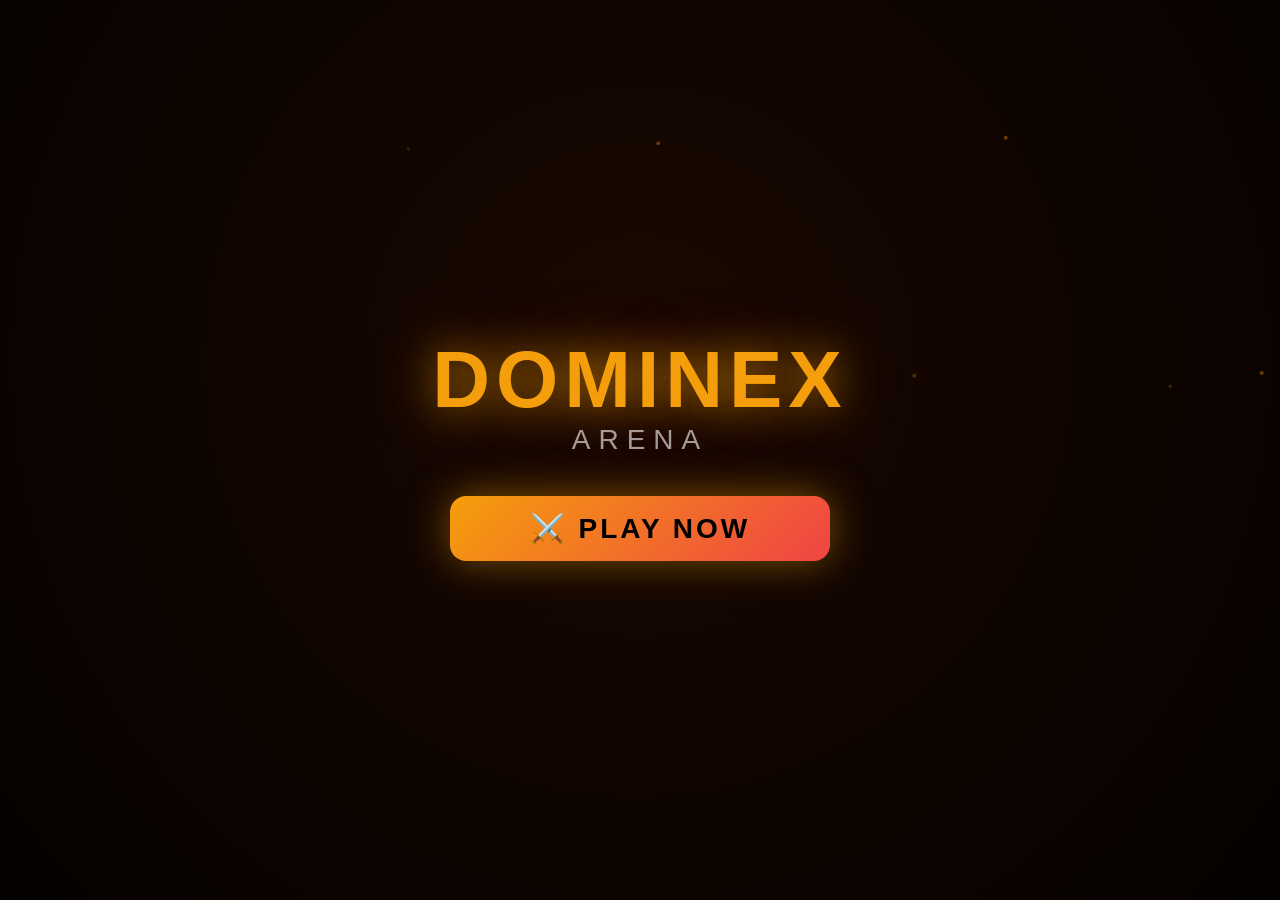
==== public/game/index.html @ 42553305 "feat: MK Tower Ladder visual + stage announcer + boss marker" ====
<!DOCTYPE html>
<html lang="en">
<head>
<meta charset="UTF-8"/>
<meta name="viewport" content="width=device-width,initial-scale=1,maximum-scale=1,user-scalable=no,viewport-fit=cover"/>
<meta name="mobile-web-app-capable" content="yes"/>
<meta name="apple-mobile-web-app-status-bar-style" content="black-translucent"/>
<title>Dominex Arena</title>
<style>
*{margin:0;padding:0;box-sizing:border-box;-webkit-tap-highlight-color:transparent;-webkit-touch-callout:none;user-select:none;}
html,body{width:100%;height:100%;overflow:hidden;background:#000;font-family:'Rajdhani',Impact,sans-serif;}
@import url('https://fonts.googleapis.com/css2?family=Rajdhani:wght@400;600;700;900&display=swap');

/* ── LAYOUT ─────────────────────────────────────── */
#app{position:fixed;inset:0;display:flex;flex-direction:column;background:#000;}
#screens{position:absolute;inset:0;z-index:10;pointer-events:none;}
#fight-ui{position:absolute;inset:0;display:none;flex-direction:column;z-index:5;}

/* ── HUD ─────────────────────────────────────────── */
#hud{
  height:42px;flex-shrink:0;
  display:flex;align-items:center;gap:8px;
  padding:4px 10px;background:rgba(0,0,0,0.92);
  border-bottom:2px solid rgba(245,158,11,0.3);
}
.hud-side{flex:1;display:flex;flex-direction:column;gap:3px;}
.hud-side.right{align-items:flex-end;}
.char-name{font-size:10px;font-weight:900;letter-spacing:1px;line-height:1;}
.hp-wrap{width:100%;height:8px;background:rgba(255,255,255,0.1);border-radius:4px;overflow:hidden;border:1px solid rgba(255,255,255,0.15);}
.hp-bar{height:100%;border-radius:4px;transition:width .1s;background:linear-gradient(90deg,#22c55e,#4ade80);}
.hp-bar.low{background:linear-gradient(90deg,#ef4444,#f97316);}
.en-wrap{width:100%;height:4px;background:rgba(255,255,255,0.07);border-radius:2px;overflow:hidden;}
.en-bar{height:100%;border-radius:2px;background:linear-gradient(90deg,#8b5cf6,#a78bfa);transition:width .15s;}
.en-bar.ready{background:linear-gradient(90deg,#f59e0b,#fbbf24);box-shadow:0 0 6px #f59e0b;}
.hud-center{text-align:center;min-width:60px;}
#timer{font-size:22px;font-weight:900;color:#f59e0b;line-height:1;text-shadow:0 0 12px rgba(245,158,11,0.6);}
#round-info{font-size:9px;color:rgba(255,255,255,0.4);letter-spacing:1px;}

/* ── GAME AREA ──────────────────────────────────── */
#game-area{flex:1;position:relative;overflow:hidden;}
#game-canvas{position:absolute;inset:0;width:100%;height:100%;display:block;}

/* ── CONTROL PANELS — OVERLAID ON CANVAS ─────────── */
.ctrl-panel{
  position:absolute;
  bottom:18px;
  display:flex;
  flex-direction:column;
  align-items:center;
  gap:6px;
  pointer-events:none;
}
.ctrl-panel *{pointer-events:all;}
.ctrl-panel.left{left:10px;}
.ctrl-panel.right{right:10px;}



/* ── D-PAD ──────────────────────────────────────── */
.dpad{position:relative;width:116px;height:90px;}
.dp{
  position:absolute;
  width:42px;height:36px;
  border-radius:10px;
  background:rgba(20,20,35,0.75);
  border:2px solid rgba(255,255,255,0.18);
  color:rgba(255,255,255,0.9);
  font-size:17px;font-weight:900;
  display:flex;align-items:center;justify-content:center;
  cursor:pointer;touch-action:manipulation;
  box-shadow:0 4px 12px rgba(0,0,0,0.6),inset 0 1px 0 rgba(255,255,255,0.15);
  backdrop-filter:blur(6px);
  transition:all .05s;
  -webkit-backdrop-filter:blur(6px);
}
.dp:active,.dp.pressed{
  transform:scale(0.88);
  background:rgba(100,80,200,0.7);
  border-color:rgba(168,85,247,0.8);
  box-shadow:0 2px 8px rgba(0,0,0,0.5),0 0 14px rgba(168,85,247,0.4);
}
.dp-up{top:0;left:50%;transform:translateX(-50%);}
.dp-up:active,.dp-up.pressed{transform:translateX(-50%) scale(0.88);}
.dp-left{top:50%;left:0;transform:translateY(-50%);}
.dp-left:active,.dp-left.pressed{transform:translateY(-50%) scale(0.88);}
.dp-right{top:50%;right:0;transform:translateY(-50%);}
.dp-right:active,.dp-right.pressed{transform:translateY(-50%) scale(0.88);}
.dp-label{font-size:8px;color:rgba(255,255,255,0.25);letter-spacing:1px;font-weight:700;text-shadow:0 1px 3px rgba(0,0,0,0.8);}

/* ── ATTACK BUTTONS ─────────────────────────────── */
.atk-grid{display:grid;grid-template-columns:1fr 1fr;gap:9px;}
.atk{
  width:52px;height:52px;border-radius:50%;
  display:flex;flex-direction:column;align-items:center;justify-content:center;
  gap:1px;cursor:pointer;touch-action:manipulation;
  font-weight:900;font-family:'Rajdhani',Impact,sans-serif;
  border:2.5px solid transparent;
  background:rgba(0,0,0,0.65);
  backdrop-filter:blur(6px);
  -webkit-backdrop-filter:blur(6px);
  box-shadow:0 4px 16px rgba(0,0,0,0.7),inset 0 2px 0 rgba(255,255,255,0.12);
  transition:all .05s;
  position:relative;overflow:hidden;
}
.atk::before{content:'';position:absolute;inset:0;border-radius:50%;background:linear-gradient(135deg,rgba(255,255,255,0.1) 0%,transparent 55%);}
.atk:active,.atk.pressed{transform:scale(0.86);}
.atk-icon{font-size:17px;line-height:1;}
.atk-lbl{font-size:7px;font-weight:900;letter-spacing:.5px;}

.atk-punch{border-color:#22c55e;color:#22c55e;box-shadow:0 4px 14px rgba(34,197,94,0.3),inset 0 2px 0 rgba(255,255,255,0.1);}
.atk-punch:active,.atk-punch.pressed{box-shadow:0 2px 8px rgba(34,197,94,0.5),0 0 16px rgba(34,197,94,0.4),inset 0 1px 0 rgba(255,255,255,0.1);}
.atk-kick{border-color:#f59e0b;color:#f59e0b;box-shadow:0 4px 14px rgba(245,158,11,0.3),inset 0 2px 0 rgba(255,255,255,0.1);}
.atk-kick:active,.atk-kick.pressed{box-shadow:0 2px 8px rgba(245,158,11,0.5),0 0 16px rgba(245,158,11,0.4),inset 0 1px 0 rgba(255,255,255,0.1);}
.atk-block{border-color:#3b82f6;color:#3b82f6;box-shadow:0 4px 14px rgba(59,130,246,0.3),inset 0 2px 0 rgba(255,255,255,0.1);}
.atk-block:active,.atk-block.pressed{box-shadow:0 2px 8px rgba(59,130,246,0.5),0 0 16px rgba(59,130,246,0.4),inset 0 1px 0 rgba(255,255,255,0.1);}
.atk-special{border-color:#ef4444;color:#ef4444;box-shadow:0 4px 14px rgba(239,68,68,0.3),inset 0 2px 0 rgba(255,255,255,0.1);}
.atk-special:active,.atk-special.pressed{box-shadow:0 2px 8px rgba(239,68,68,0.6),0 0 20px rgba(239,68,68,0.5),inset 0 1px 0 rgba(255,255,255,0.1);}
.atk-special.glow{animation:specPulse 0.8s ease-in-out infinite;}
@keyframes specPulse{0%,100%{box-shadow:0 4px 14px rgba(239,68,68,0.3),inset 0 2px 0 rgba(255,255,255,0.1);}50%{box-shadow:0 4px 24px rgba(239,68,68,0.7),0 0 24px rgba(239,68,68,0.5),inset 0 2px 0 rgba(255,255,255,0.1);border-color:#ff6b6b;}}
.atk-label{margin-top:8px;font-size:8px;color:rgba(239,68,68,0.5);letter-spacing:1px;font-weight:700;}

/* ── OVERLAY SCREENS ─────────────────────────────── */
.screen{position:absolute;inset:0;display:flex;flex-direction:column;align-items:center;justify-content:center;opacity:0;pointer-events:none;transition:opacity .3s;}
.screen.active{opacity:1;pointer-events:all;}

/* Splash */
#splash{background:#000;}
#splash canvas{position:absolute;inset:0;width:100%;height:100%;}
.splash-content{position:relative;z-index:2;text-align:center;width:100%;}
.splash-logo{font-size:clamp(40px,10vw,80px);font-weight:900;color:#f59e0b;letter-spacing:6px;text-shadow:0 0 40px rgba(245,158,11,0.7),0 0 80px rgba(245,158,11,0.3);line-height:1;}
.splash-sub{font-size:clamp(16px,4vw,28px);color:#fff;letter-spacing:8px;margin-top:4px;opacity:0.6;}
.play-btn{
  margin-top:clamp(20px,5vh,40px);
  padding:16px clamp(40px,10vw,80px);
  border-radius:16px;
  background:linear-gradient(135deg,#f59e0b,#ef4444);
  border:none;color:#000;font-weight:900;
  font-size:clamp(18px,4vw,28px);letter-spacing:3px;
  font-family:'Rajdhani',Impact,sans-serif;
  cursor:pointer;touch-action:manipulation;
  box-shadow:0 0 40px rgba(245,158,11,0.5),0 8px 24px rgba(0,0,0,0.4);
  animation:btnPulse 2s ease-in-out infinite;
}
@keyframes btnPulse{0%,100%{box-shadow:0 0 40px rgba(245,158,11,0.5),0 8px 24px rgba(0,0,0,0.4);}50%{box-shadow:0 0 60px rgba(245,158,11,0.8),0 8px 30px rgba(0,0,0,0.4);}}

/* Select */
#select{background:#030308;flex-direction:row;}
#select-grid-wrap{flex:1;display:flex;flex-direction:column;overflow:hidden;border-right:1px solid rgba(255,255,255,0.07);}
#select-title{padding:8px 14px 5px;text-align:center;flex-shrink:0;border-bottom:1px solid rgba(255,255,255,0.05);}
#select-title h2{font-size:13px;font-weight:900;color:#f59e0b;letter-spacing:3px;}
#select-title p{font-size:9px;color:#475569;letter-spacing:2px;}
#char-grid{flex:1;display:grid;grid-template-columns:repeat(5,1fr);gap:6px;padding:8px 10px;overflow-y:auto;align-content:start;}
.char-card{
  border-radius:12px;padding:7px 4px 7px;text-align:center;cursor:pointer;
  background:rgba(255,255,255,0.04);border:2px solid rgba(255,255,255,0.07);
  transition:all .12s;touch-action:manipulation;position:relative;
}
.char-card.sel{border-color:var(--cc);background:var(--cb);transform:scale(1.07);box-shadow:0 0 16px var(--cs);}
.char-card .cem{font-size:26px;line-height:1.1;}
.char-card .cnm{font-size:9px;font-weight:700;margin-top:3px;color:#64748b;letter-spacing:.5px;line-height:1;}
.char-card.sel .cnm{color:var(--cc);}
.char-dot{position:absolute;bottom:3px;left:50%;transform:translateX(-50%);width:6px;height:6px;border-radius:50%;display:none;}
.char-card.sel .char-dot{display:block;background:var(--cc);box-shadow:0 0 8px var(--cc);}

#select-panel{width:185px;display:flex;flex-direction:column;background:rgba(0,0,0,0.55);}
#prev-wrap{flex:1;padding:12px 14px;overflow-y:auto;}
.prev-emoji{text-align:center;font-size:52px;line-height:1;margin-bottom:6px;}
.prev-name{text-align:center;font-size:18px;font-weight:900;letter-spacing:1px;}
.prev-title{text-align:center;font-size:9px;color:#64748b;margin-bottom:5px;}
.prev-rarity{display:inline-block;padding:2px 12px;border-radius:20px;font-size:9px;font-weight:700;margin-bottom:10px;}
.stat-row{margin-bottom:6px;}
.stat-lbl{display:flex;justify-content:space-between;font-size:9px;color:#94a3b8;margin-bottom:2px;}
.stat-val{font-weight:700;}
.stat-bg{height:5px;background:rgba(255,255,255,0.08);border-radius:3px;overflow:hidden;}
.stat-fill{height:100%;border-radius:3px;transition:width .3s;}
.prev-special{padding:7px 10px;background:rgba(255,255,255,0.04);border-radius:9px;border:1px solid rgba(255,255,255,0.07);margin-top:8px;}
.prev-spl-lbl{font-size:8px;color:#64748b;letter-spacing:1px;margin-bottom:2px;}
.prev-spl-val{font-size:11px;font-weight:700;}
#select-btn-wrap{padding:8px 12px;padding-bottom:max(8px,env(safe-area-inset-bottom));flex-shrink:0;}
.sel-btn{
  width:100%;padding:14px;border-radius:14px;
  border:none;color:#000;font-weight:900;font-size:16px;
  font-family:'Rajdhani',Impact,sans-serif;letter-spacing:2px;
  cursor:pointer;touch-action:manipulation;
  transition:box-shadow .2s;
}

/* VS Screen */
#vs-screen{background:#000;}
.vs-bg-l,.vs-bg-r{position:absolute;top:0;bottom:0;width:45%;pointer-events:none;}
.vs-bg-l{left:0;background:radial-gradient(ellipse at 20% 50%,var(--c1) 0%,transparent 70%);}
.vs-bg-r{right:0;background:radial-gradient(ellipse at 80% 50%,var(--c2) 0%,transparent 70%);}
.vs-content{position:relative;display:flex;align-items:center;justify-content:space-around;width:100%;padding:0 20px;}
.vs-fighter{text-align:center;animation:none;}
.vs-fighter.anim-l{animation:vsSlideL .5s ease-out both;}
.vs-fighter.anim-r{animation:vsSlideR .5s ease-out both;}
@keyframes vsSlideL{from{transform:translateX(-80px);opacity:0}to{transform:translateX(0);opacity:1}}
@keyframes vsSlideR{from{transform:translateX(80px);opacity:0}to{transform:translateX(0);opacity:1}}
.vs-emoji{font-size:clamp(40px,10vw,70px);line-height:1;display:block;}
.vs-name{font-size:clamp(14px,3.5vw,22px);font-weight:900;letter-spacing:2px;margin-top:6px;}
.vs-role{font-size:10px;color:rgba(255,255,255,0.4);letter-spacing:2px;}
.vs-mid{text-align:center;min-width:70px;}
.vs-text{font-size:clamp(36px,10vw,64px);font-weight:900;color:#ef4444;text-shadow:0 0 40px rgba(239,68,68,0.9),0 0 80px rgba(239,68,68,0.4);line-height:1;animation:vsFlash .6s ease-out both .3s;}
@keyframes vsFlash{0%{opacity:0;transform:scale(1.5)}100%{opacity:1;transform:scale(1)}}
.vs-stage{font-size:11px;color:#f59e0b;font-weight:700;letter-spacing:1px;margin-top:4px;}

/* Tower Ladder */
.tower-wrap{position:relative;width:100%;padding:6px 12px;margin-top:8px;}
.tower-title{text-align:center;font-size:9px;font-weight:900;color:#f59e0b;letter-spacing:3px;margin-bottom:4px;}
.tower-ladder{display:flex;align-items:center;justify-content:center;gap:2px;flex-wrap:nowrap;}
.tower-step{display:flex;flex-direction:column;align-items:center;width:22px;position:relative;}
.tower-em{font-size:14px;line-height:1;opacity:0.3;transition:all .3s;}
.tower-step.done .tower-em{opacity:0.6;}
.tower-step.current .tower-em{opacity:1;transform:scale(1.3);}
.tower-step.current{}
.tower-bar{width:100%;height:3px;border-radius:2px;margin-top:2px;background:rgba(255,255,255,0.1);}
.tower-step.done .tower-bar{background:#22c55e;box-shadow:0 0 6px rgba(34,197,94,0.5);}
.tower-step.current .tower-bar{background:#f59e0b;box-shadow:0 0 8px rgba(245,158,11,0.7);animation:tPulse 1s ease-in-out infinite;}
.tower-step.boss .tower-em{filter:saturate(1.5);}
.tower-step.boss.current .tower-bar{background:#ef4444;box-shadow:0 0 10px rgba(239,68,68,0.8);}
.tower-num{font-size:6px;color:rgba(255,255,255,0.25);font-weight:700;margin-top:1px;}
.tower-step.current .tower-num{color:#f59e0b;}
.tower-step.done .tower-num{color:#22c55e;}
@keyframes tPulse{0%,100%{opacity:1}50%{opacity:0.5}}

/* Result */
#result-screen{padding:20px;}
.res-emoji{font-size:clamp(60px,15vw,100px);line-height:1;text-align:center;margin-bottom:10px;}
.res-title{font-size:clamp(36px,10vw,64px);font-weight:900;text-align:center;line-height:1;}
.res-sub{font-size:14px;font-weight:700;text-align:center;margin-top:8px;opacity:0.7;}
.res-btns{display:flex;flex-direction:column;gap:10px;width:100%;max-width:280px;margin-top:20px;}
.res-btn{
  padding:15px;border-radius:14px;border:none;
  font-weight:900;font-size:18px;letter-spacing:2px;
  font-family:'Rajdhani',Impact,sans-serif;cursor:pointer;touch-action:manipulation;
}
.res-btn.primary{background:linear-gradient(135deg,#22c55e,#16a34a);color:#000;}
.res-btn.danger{background:linear-gradient(135deg,#ef4444,#f59e0b);color:#000;}
.res-btn.ghost{background:rgba(255,255,255,0.07);border:1px solid rgba(255,255,255,0.12);color:#94a3b8;font-size:14px;padding:11px;}
</style>
</head>
<body>
<div id="app">

  <!-- ── SCREEN OVERLAYS ──────────────────────────── -->
  <div id="screens">

    <!-- SPLASH -->
    <div class="screen active" id="splash">
      <canvas id="splash-canvas"></canvas>
      <div class="splash-content">
        <div class="splash-logo">DOMINEX</div>
        <div class="splash-sub">ARENA</div>
        <button class="play-btn" id="play-btn">⚔️ PLAY NOW</button>
      </div>
    </div>

    <!-- SELECT -->
    <div class="screen" id="select">
      <div id="select-grid-wrap">
        <div id="select-title"><h2>CHOOSE FIGHTER</h2><p id="sel-stage-info">STAGE 1 OF 15</p></div>
        <div id="char-grid"></div>
      </div>
      <div id="select-panel">
        <div id="prev-wrap">
          <div class="prev-emoji" id="prev-emoji">🔥</div>
          <div id="prev-color-block" style="text-align:center">
            <div class="prev-name" id="prev-name">SCORPION</div>
            <div class="prev-title" id="prev-title">Hell Ninja</div>
            <div class="prev-rarity" id="prev-rarity">Common</div>
          </div>
          <div id="prev-stats"></div>
          <div class="prev-special">
            <div class="prev-spl-lbl">SPECIAL MOVE</div>
            <div class="prev-spl-val" id="prev-spl">Spear Pull</div>
          </div>
        </div>
        <div id="select-btn-wrap">
          <button class="sel-btn" id="select-btn">SELECT ▶</button>
        </div>
      </div>
    </div>

    <!-- VS -->
    <div class="screen" id="vs-screen">
      <div class="vs-bg-l" id="vs-bg-l" style="--c1:rgba(245,158,11,0.2)"></div>
      <div class="vs-bg-r" id="vs-bg-r" style="--c2:rgba(56,189,248,0.2)"></div>
      <div class="vs-content">
        <div class="vs-fighter anim-l" id="vs-p1">
          <span class="vs-emoji" id="vs-p1-emoji">🔥</span>
          <div class="vs-name" id="vs-p1-name">SCORPION</div>
          <div class="vs-role">YOU</div>
        </div>
        <div class="vs-mid">
          <div class="vs-text">VS</div>
          <div class="vs-stage" id="vs-stage-label">STAGE 1/15</div>
        </div>
        <div class="vs-fighter anim-r" id="vs-p2">
          <span class="vs-emoji" id="vs-p2-emoji">❄️</span>
          <div class="vs-name" id="vs-p2-name">SUB-ZERO</div>
          <div class="vs-role" id="vs-p2-role">CPU</div>
        </div>
      </div>
      <!-- Tower Ladder -->
      <div class="tower-wrap">
        <div class="tower-title">TOWER LADDER</div>
        <div class="tower-ladder" id="tower-ladder"></div>
      </div>
    </div>

    <!-- RESULT -->
    <div class="screen" id="result-screen">
      <div class="res-emoji" id="res-emoji">🔥</div>
      <div class="res-title" id="res-title">YOU WIN!</div>
      <div class="res-sub" id="res-sub">Stage 1 Complete!</div>
      <div class="res-btns">
        <button class="res-btn primary" id="res-next">NEXT STAGE ▶</button>
        <button class="res-btn danger" id="res-retry">RETRY ↺</button>
        <button class="res-btn ghost" id="res-menu">🏠 Main Menu</button>
      </div>
    </div>

  </div><!-- /screens -->

  <!-- ── FIGHT UI (shown only during fight) ───────── -->
  <div id="fight-ui">
    <!-- HUD -->
    <div id="hud">
      <div class="hud-side left">
        <div class="char-name" id="hud-p1-name" style="color:#f59e0b">SCORPION</div>
        <div class="hp-wrap"><div class="hp-bar" id="hud-p1-hp" style="width:100%"></div></div>
        <div class="en-wrap"><div class="en-bar" id="hud-p1-en" style="width:0%"></div></div>
      </div>
      <div class="hud-center">
        <div id="timer">99</div>
        <div id="round-info">R1 · 0-0</div>
      </div>
      <div class="hud-side right">
        <div class="char-name" id="hud-p2-name" style="color:#38bdf8;text-align:right">SUB-ZERO</div>
        <div class="hp-wrap" style="direction:rtl"><div class="hp-bar" id="hud-p2-hp" style="width:100%"></div></div>
        <div class="en-wrap" style="direction:rtl"><div class="en-bar" id="hud-p2-en" style="width:0%"></div></div>
      </div>
    </div>
    <!-- Game area: canvas fullscreen, controls overlaid -->
    <div id="game-area">
      <canvas id="game-canvas"></canvas>
      <!-- D-Pad overlaid bottom-left -->
      <div class="ctrl-panel left">
        <div class="dpad">
          <button class="dp dp-up" id="dp-up" data-action="jump">↑</button>
          <button class="dp dp-left" id="dp-left" data-action="left">◀</button>
          <button class="dp dp-right" id="dp-right" data-action="right">▶</button>
        </div>
        <div class="dp-label">MOVE</div>
      </div>
      <!-- Attack buttons overlaid bottom-right -->
      <div class="ctrl-panel right">
        <div class="atk-grid">
          <button class="atk atk-punch" id="btn-punch" data-action="punch">
            <span class="atk-icon">👊</span>
            <span class="atk-lbl">HIT</span>
          </button>
          <button class="atk atk-kick" id="btn-kick" data-action="kick">
            <span class="atk-icon">🦶</span>
            <span class="atk-lbl">KICK</span>
          </button>
          <button class="atk atk-block" id="btn-block" data-action="block">
            <span class="atk-icon">🛡️</span>
            <span class="atk-lbl">BLK</span>
          </button>
          <button class="atk atk-special" id="btn-special" data-action="special">
            <span class="atk-icon">⚡</span>
            <span class="atk-lbl">SPEC</span>
          </button>
        </div>
        <div class="atk-label">ATTACK</div>
      </div>
    </div>
  </div><!-- /fight-ui -->

</div><!-- /app -->
<script src="game.js"></script>
</body>
</html>
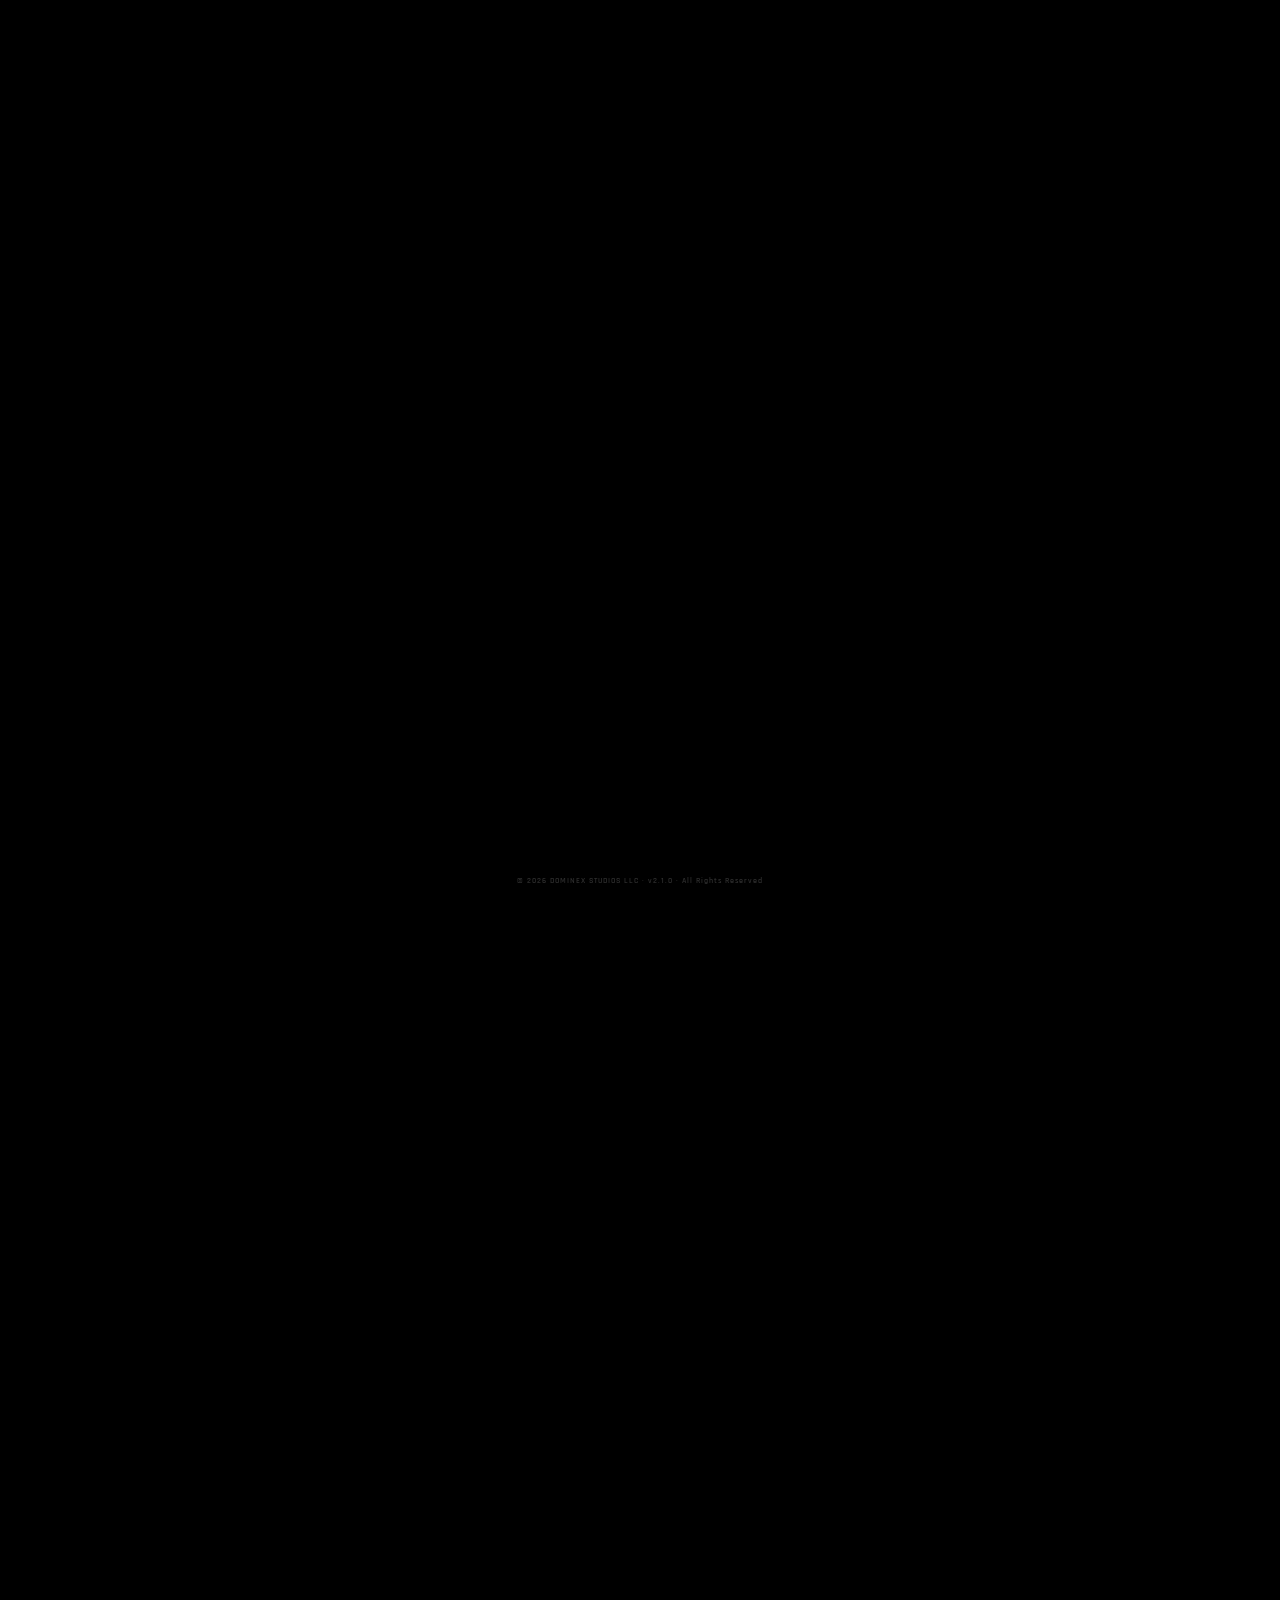
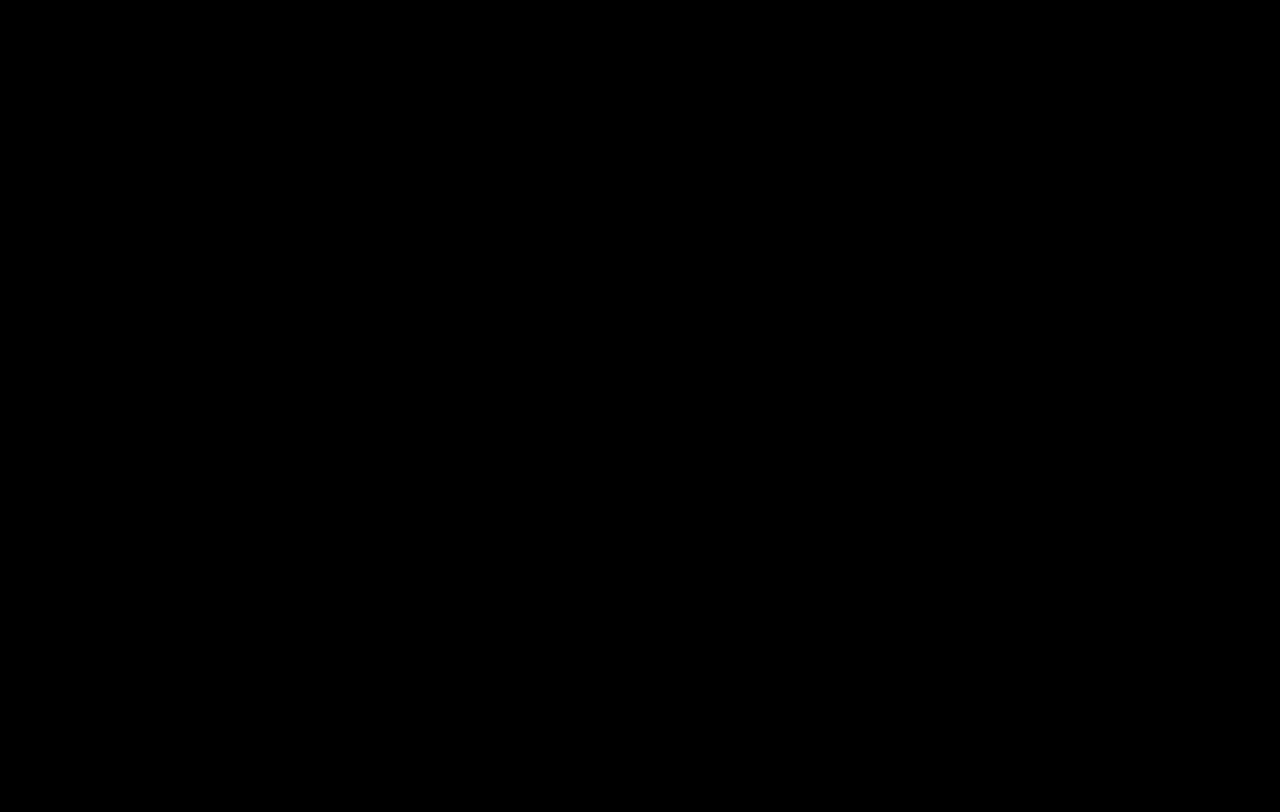
==== commit 5326dd40: "feat: premium professional UI - Orbitron font, studio branding, 1M+ players badge, Season 1, XP disp" ====
--- a/public/game/index.html
+++ b/public/game/index.html
@@ -5,12 +5,45 @@
 <meta name="viewport" content="width=device-width,initial-scale=1,maximum-scale=1,user-scalable=no,viewport-fit=cover"/>
 <meta name="mobile-web-app-capable" content="yes"/>
 <meta name="apple-mobile-web-app-status-bar-style" content="black-translucent"/>
-<title>Dominex Arena</title>
+<meta name="description" content="Dominex Arena - The #1 Mobile Fighting Game. 1M+ Players. Season 1 Live."/>
+<title>Dominex Arena | Season 1</title>
+<link rel="preconnect" href="https://fonts.googleapis.com">
+<link rel="preconnect" href="https://fonts.gstatic.com" crossorigin>
+<link href="https://fonts.googleapis.com/css2?family=Rajdhani:wght@400;600;700;900&family=Orbitron:wght@700;900&display=swap" rel="stylesheet">
 <style>
 *{margin:0;padding:0;box-sizing:border-box;-webkit-tap-highlight-color:transparent;-webkit-touch-callout:none;user-select:none;}
 html,body{width:100%;height:100%;overflow:hidden;background:#000;font-family:'Rajdhani',Impact,sans-serif;}
-@import url('https://fonts.googleapis.com/css2?family=Rajdhani:wght@400;600;700;900&display=swap');
-
+
+/* SPLASH PREMIUM */
+.splash-studio{font-size:9px;font-weight:700;letter-spacing:4px;color:rgba(245,158,11,0.55);font-family:'Orbitron',sans-serif;margin-bottom:14px;}
+.splash-logo{font-family:'Orbitron',sans-serif;font-size:clamp(38px,11vw,72px);font-weight:900;letter-spacing:4px;color:#fff;text-shadow:0 0 30px rgba(245,158,11,0.5),0 0 60px rgba(245,158,11,0.2);animation:logoGlow 3s ease-in-out infinite;line-height:1;}
+@keyframes logoGlow{0%,100%{text-shadow:0 0 30px rgba(245,158,11,0.5),0 0 60px rgba(245,158,11,0.2);}50%{text-shadow:0 0 50px rgba(245,158,11,0.9),0 0 100px rgba(245,158,11,0.4),0 0 140px rgba(239,68,68,0.2);}}
+.splash-season{display:inline-flex;align-items:center;gap:6px;background:linear-gradient(135deg,rgba(239,68,68,0.12),rgba(245,158,11,0.12));border:1px solid rgba(239,68,68,0.35);border-radius:20px;padding:4px 14px;font-size:9px;font-weight:900;letter-spacing:2px;color:#ef4444;margin-top:6px;margin-bottom:20px;animation:seasonPulse 2s ease-in-out infinite;}
+@keyframes seasonPulse{0%,100%{border-color:rgba(239,68,68,0.35)}50%{border-color:rgba(239,68,68,0.8);box-shadow:0 0 12px rgba(239,68,68,0.25);}}
+.splash-live-dot{width:6px;height:6px;border-radius:50%;background:#ef4444;animation:liveBlink 1s ease-in-out infinite;flex-shrink:0;}
+@keyframes liveBlink{0%,100%{opacity:1}50%{opacity:0.15}}
+.splash-stats{display:flex;gap:20px;margin-top:22px;}
+.splash-stat{display:flex;flex-direction:column;align-items:center;gap:2px;}
+.splash-stat-val{font-family:'Orbitron',sans-serif;font-size:14px;font-weight:900;color:#f59e0b;}
+.splash-stat-lbl{font-size:8px;color:rgba(255,255,255,0.3);letter-spacing:1.5px;font-weight:700;}
+.splash-divider{width:1px;height:30px;background:rgba(255,255,255,0.1);align-self:center;}
+.splash-footer{position:absolute;bottom:max(14px,env(safe-area-inset-bottom));font-size:8px;color:rgba(255,255,255,0.18);letter-spacing:1px;font-weight:600;text-align:center;width:100%;}
+
+/* ORBITRON for key UI */
+#timer{font-family:'Orbitron',sans-serif !important;}
+.char-name{font-family:'Orbitron','Rajdhani',sans-serif !important;font-size:9px !important;}
+#select-title h2{font-family:'Orbitron',sans-serif !important;}
+.vs-text{font-family:'Orbitron',sans-serif !important;}
+.res-title{font-family:'Orbitron',sans-serif !important;}
+.res-btn{font-family:'Orbitron',sans-serif !important;font-size:14px !important;letter-spacing:2px;}
+.sel-btn{font-family:'Orbitron',sans-serif !important;}
+.play-btn{font-family:'Orbitron',sans-serif !important;letter-spacing:3px;font-size:15px !important;}
+.vs-name{font-family:'Orbitron',sans-serif !important;font-size:clamp(10px,2.5vw,16px) !important;}
+.prev-name{font-family:'Orbitron',sans-serif !important;font-size:14px !important;}
+
+/* XP display */
+.res-xp{display:inline-flex;align-items:center;gap:6px;margin-top:12px;padding:6px 20px;border-radius:20px;background:rgba(245,158,11,0.08);border:1px solid rgba(245,158,11,0.22);font-size:13px;font-weight:900;color:#f59e0b;letter-spacing:1px;font-family:'Orbitron',sans-serif;}
+</style>
 /* ── LAYOUT ─────────────────────────────────────── */
 #app{position:fixed;inset:0;display:flex;flex-direction:column;background:#000;}
 #screens{position:absolute;inset:0;z-index:10;pointer-events:none;}
@@ -249,9 +282,28 @@
     <div class="screen active" id="splash">
       <canvas id="splash-canvas"></canvas>
       <div class="splash-content">
+        <div class="splash-studio">◆ DOMINEX STUDIOS ◆</div>
         <div class="splash-logo">DOMINEX</div>
         <div class="splash-sub">ARENA</div>
-        <button class="play-btn" id="play-btn">⚔️ PLAY NOW</button>
+        <div class="splash-season"><span class="splash-live-dot"></span> SEASON 1 · NOW LIVE</div>
+        <button class="play-btn" id="play-btn">▶ PLAY NOW</button>
+        <div class="splash-stats">
+          <div class="splash-stat">
+            <div class="splash-stat-val">1M+</div>
+            <div class="splash-stat-lbl">PLAYERS</div>
+          </div>
+          <div class="splash-divider"></div>
+          <div class="splash-stat">
+            <div class="splash-stat-val">4.8★</div>
+            <div class="splash-stat-lbl">RATING</div>
+          </div>
+          <div class="splash-divider"></div>
+          <div class="splash-stat">
+            <div class="splash-stat-val">#1</div>
+            <div class="splash-stat-lbl">FIGHTING</div>
+          </div>
+        </div>
+        <div class="splash-footer">© 2026 DOMINEX STUDIOS LLC · v2.1.0 · All Rights Reserved</div>
       </div>
     </div>
 
@@ -313,6 +365,7 @@
       <div class="res-emoji" id="res-emoji">🔥</div>
       <div class="res-title" id="res-title">YOU WIN!</div>
       <div class="res-sub" id="res-sub">Stage 1 Complete!</div>
+      <div class="res-xp" id="res-xp">⚡ +250 XP EARNED</div>
       <div class="res-btns">
         <button class="res-btn primary" id="res-next">NEXT STAGE ▶</button>
         <button class="res-btn danger" id="res-retry">RETRY ↺</button>
@@ -379,6 +432,6 @@
   </div><!-- /fight-ui -->
 
 </div><!-- /app -->
-<script src="game.js"></script>
+<script>document.write('<scr'+'ipt src="game.js?v='+Date.now()+'">'+'<\/scr'+'ipt>');</script>
 </body>
 </html>
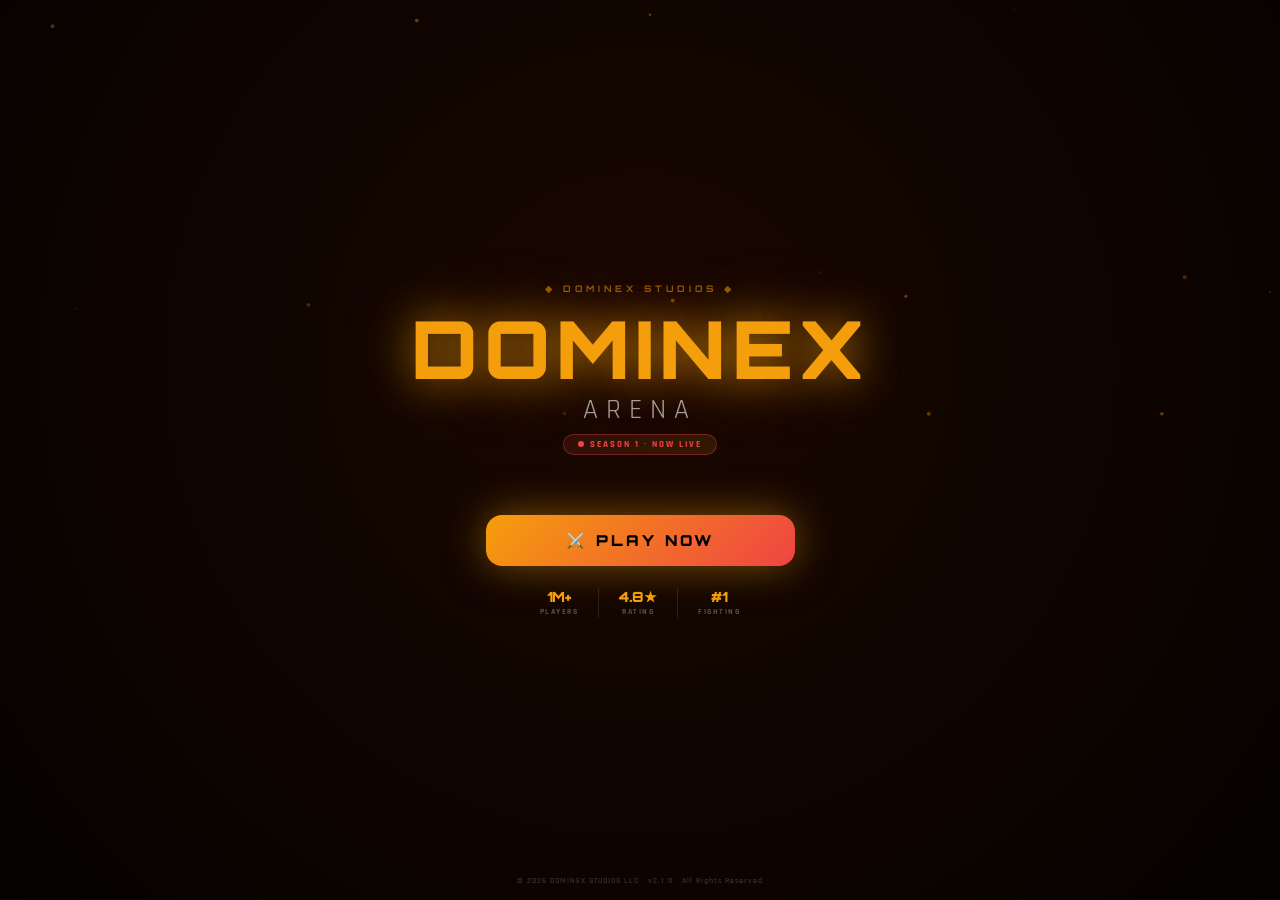
==== commit 977e5e93: "fix: wrap orphaned CSS in style tags + center splash content with flexbox" ====
--- a/public/game/index.html
+++ b/public/game/index.html
@@ -44,6 +44,7 @@
 /* XP display */
 .res-xp{display:inline-flex;align-items:center;gap:6px;margin-top:12px;padding:6px 20px;border-radius:20px;background:rgba(245,158,11,0.08);border:1px solid rgba(245,158,11,0.22);font-size:13px;font-weight:900;color:#f59e0b;letter-spacing:1px;font-family:'Orbitron',sans-serif;}
 </style>
+<style>
 /* ── LAYOUT ─────────────────────────────────────── */
 #app{position:fixed;inset:0;display:flex;flex-direction:column;background:#000;}
 #screens{position:absolute;inset:0;z-index:10;pointer-events:none;}
@@ -158,8 +159,13 @@
 
 /* Splash */
 #splash{background:#000;}
-#splash canvas{position:absolute;inset:0;width:100%;height:100%;}
-.splash-content{position:relative;z-index:2;text-align:center;width:100%;}
+#splash-canvas{position:absolute;inset:0;width:100%;height:100%;}
+.splash-content{
+  position:relative;z-index:2;
+  display:flex;flex-direction:column;align-items:center;justify-content:center;
+  width:100%;height:100%;text-align:center;
+  padding:20px;
+}
 .splash-logo{font-size:clamp(40px,10vw,80px);font-weight:900;color:#f59e0b;letter-spacing:6px;text-shadow:0 0 40px rgba(245,158,11,0.7),0 0 80px rgba(245,158,11,0.3);line-height:1;}
 .splash-sub{font-size:clamp(16px,4vw,28px);color:#fff;letter-spacing:8px;margin-top:4px;opacity:0.6;}
 .play-btn{
